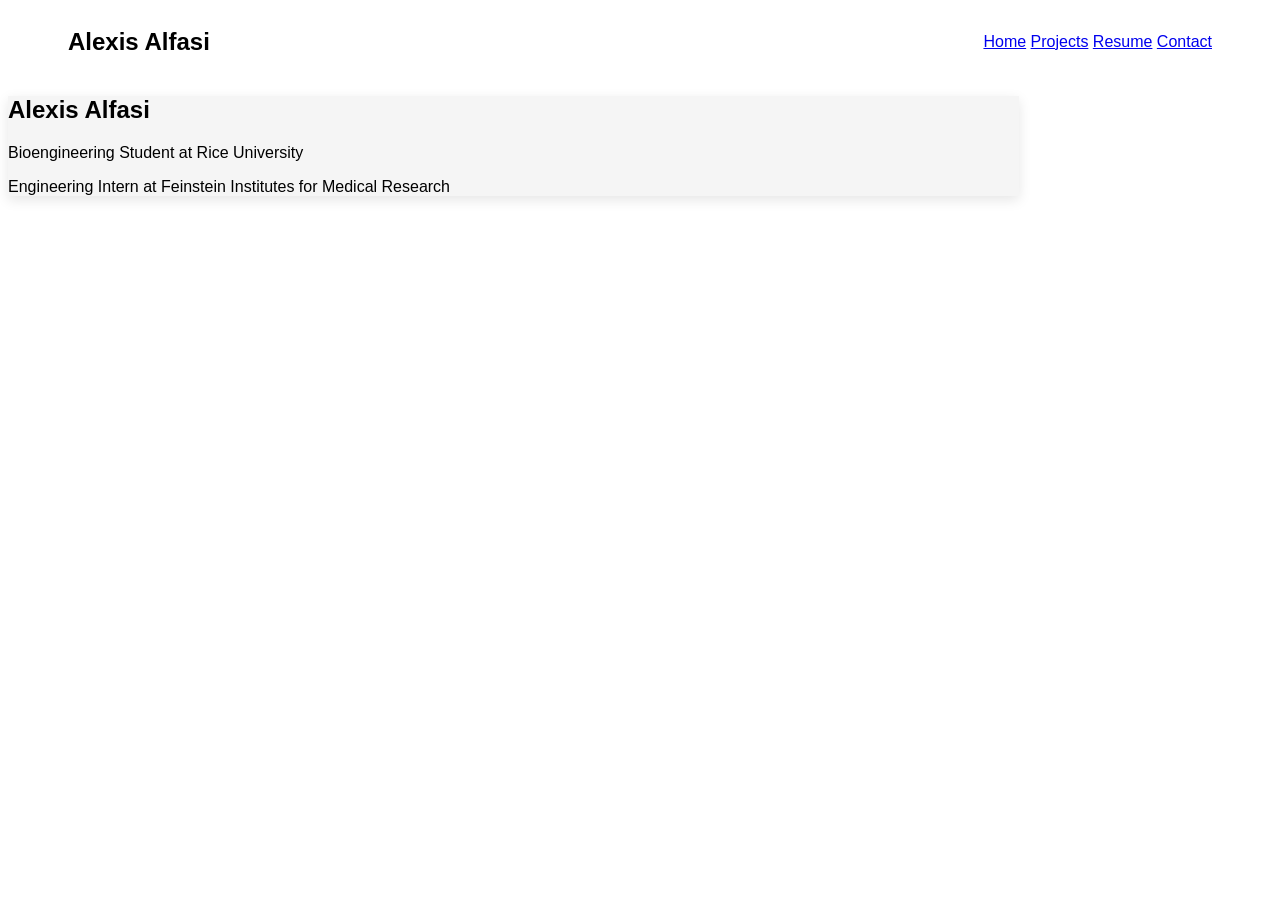
==== index.html @ e49696c0 "creating section boxes" ====
<!DOCTYPE html>
<html>
<head>
   <title>Alexis Alfasi</title>
       <link rel="stylesheet" href="style.css">
</head>

<body>
<nav>
    <h2>Alexis Alfasi</h2>

    <div class="links">
        <a href="index.html">Home</a>
        <a href="projects.html">Projects</a>
        <a href="resume.html">Resume</a>
        <a href="contact.html">Contact</a>
    </div>
</nav>
 <section class="card">
    <h1>Alexis Alfasi</h1>
    <p>Bioengineering Student at Rice University</p>
    <p>Engineering Intern at Feinstein Institutes for Medical Research</p>
</section>
</body>
</html>
---- style.css ----
body{font-family: Arial, Helvetica, sans-serif}

nav {
    position: sticky;
    display: flex;
    top: 0;
    justify-content: space-between;
    align-items: center;
    padding: 20px 60px;
}

nav h2 {
    margin: 0;
}

.card{
    background: whitesmoke;
    border-radius: 15 px;
    padding: 25 px;
    margin: 30 px auto; 
    width: 80%; 
    box-shadow: 0 4px 12px rgba(0,0,0,0.1);
}
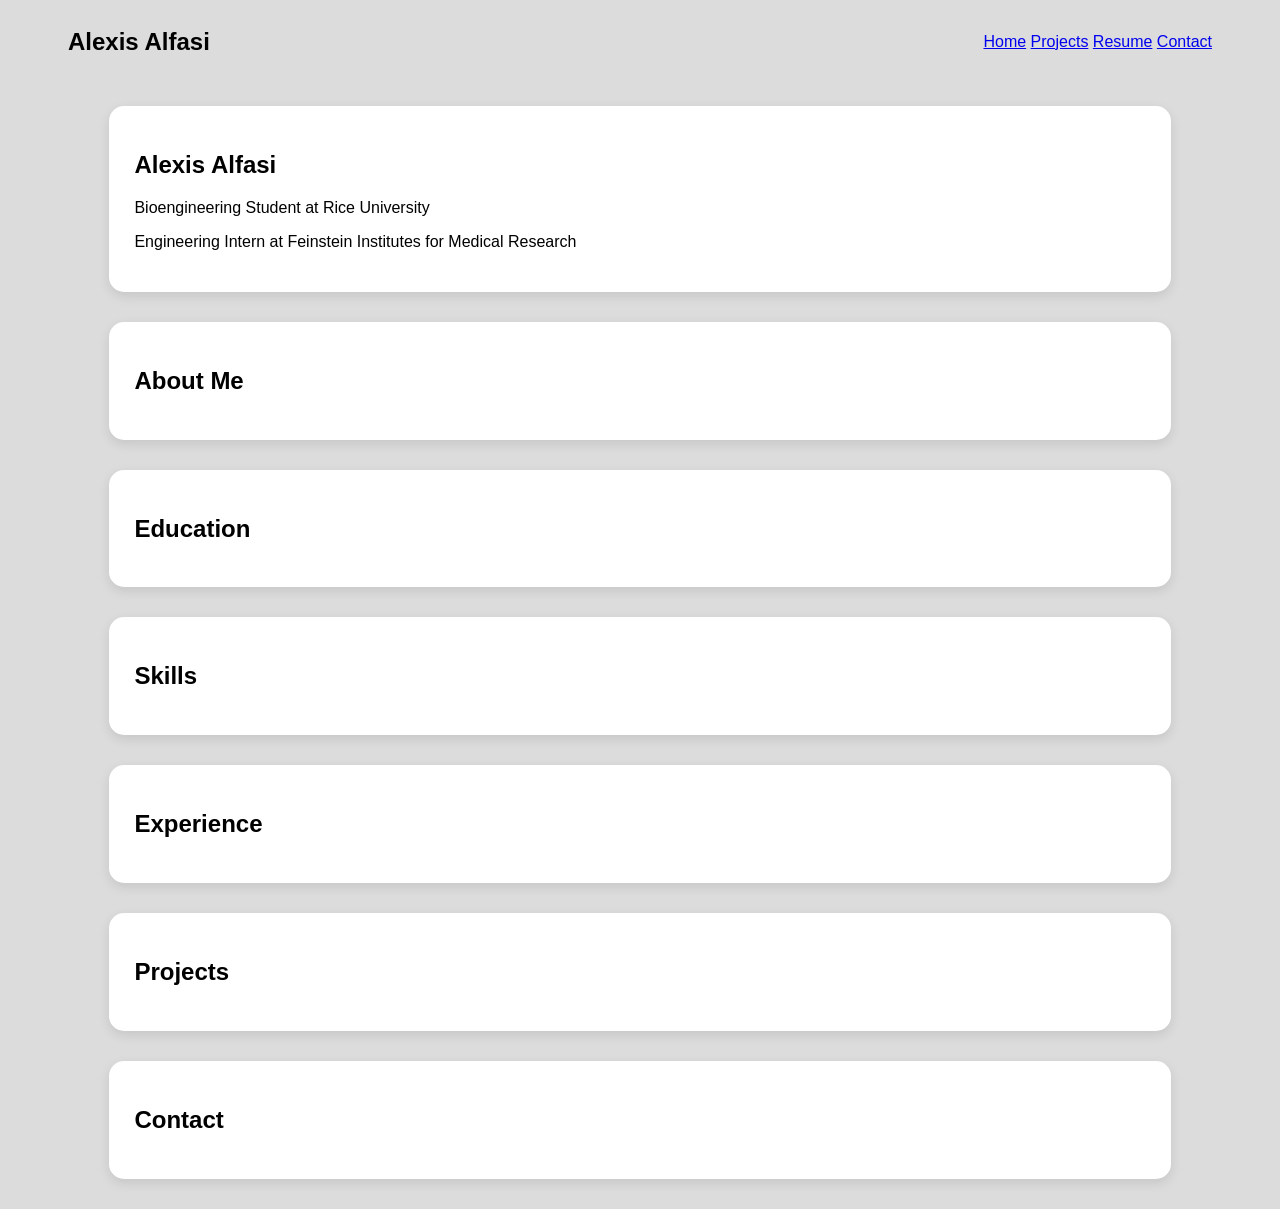
==== commit 5ff56c0f: "Update index.html" ====
--- a/index.html
+++ b/index.html
@@ -21,5 +21,30 @@
     <p>Bioengineering Student at Rice University</p>
     <p>Engineering Intern at Feinstein Institutes for Medical Research</p>
 </section>
+
+<section class="card">
+    <h1>About Me</h1>
+</section>
+
+<section class="card">
+    <h1>Education</h1>
+</section>
+
+<section class="card">
+    <h1>Skills</h1>
+</section>
+
+<section class="card">
+    <h1>Experience</h1>
+</section>
+
+<section class="card">
+    <h1>Projects</h1>
+</section>
+
+<section class="card">
+    <h1>Contact</h1>
+</section>
+
 </body>
 </html>
--- a/style.css
+++ b/style.css
@@ -1,4 +1,7 @@
-body{font-family: Arial, Helvetica, sans-serif}
+body{
+    font-family: Arial, Helvetica, sans-serif;
+    background: gainsboro;
+}
 
 nav {
     position: sticky;
@@ -13,11 +16,11 @@
     margin: 0;
 }
 
-.card{
-    background: whitesmoke;
-    border-radius: 15 px;
-    padding: 25 px;
-    margin: 30 px auto; 
+.card {
+    background: white;
+    border-radius: 15px;
+    padding: 25px;
+    margin: 30px auto; 
     width: 80%; 
     box-shadow: 0 4px 12px rgba(0,0,0,0.1);
 }
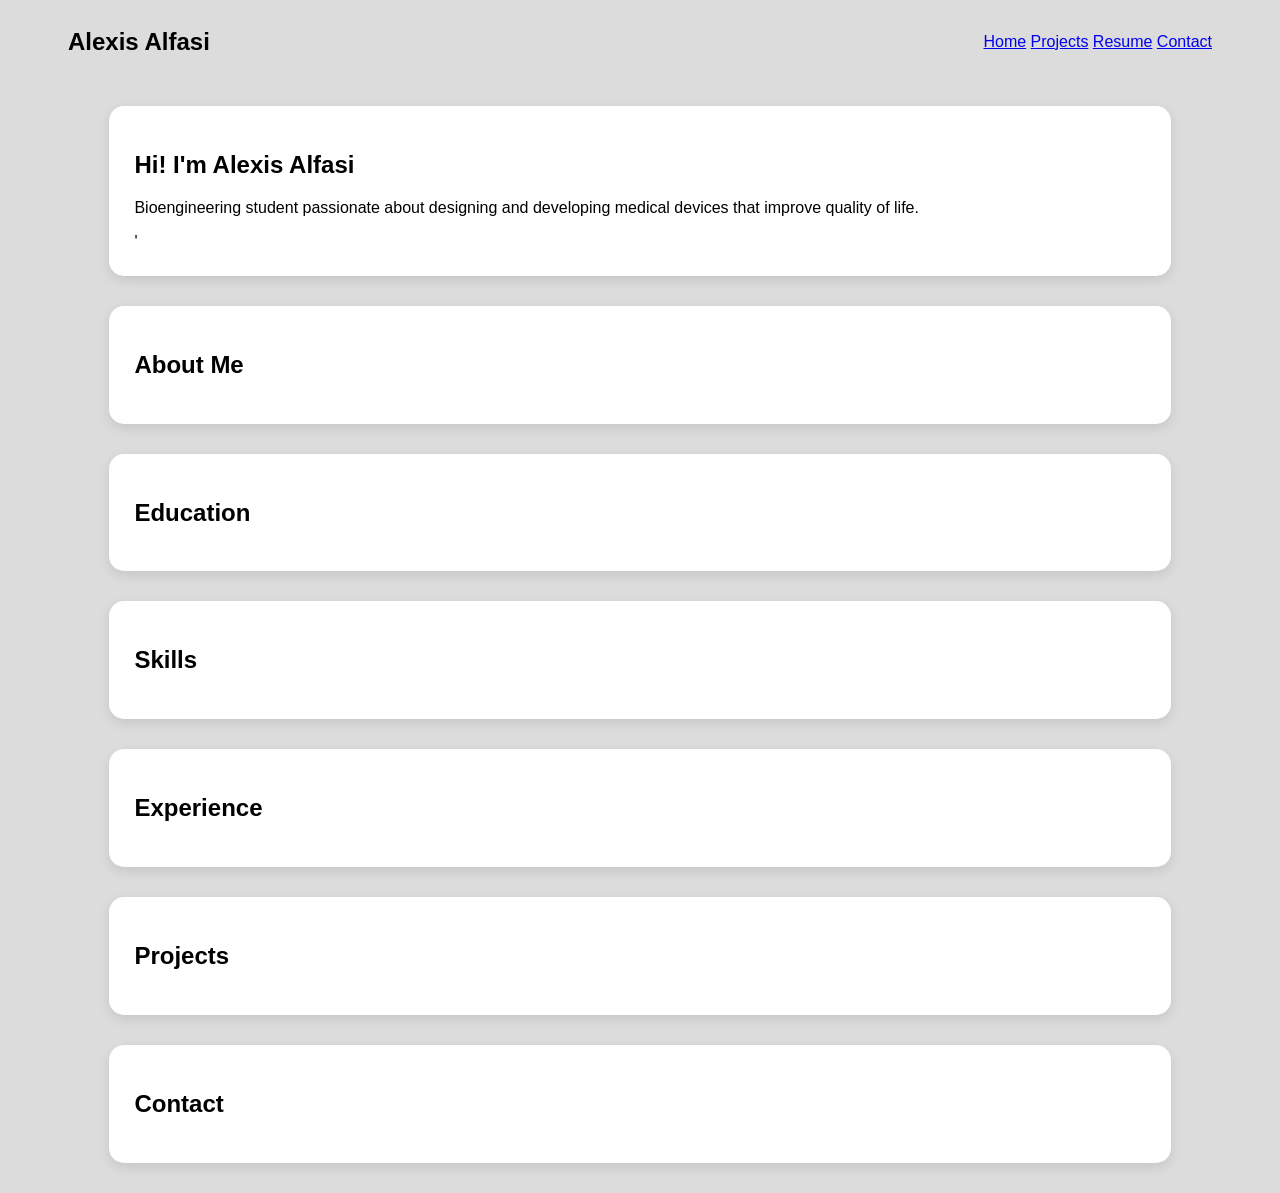
==== commit 1dd19a40: "Update index.html" ====
--- a/index.html
+++ b/index.html
@@ -17,9 +17,8 @@
     </div>
 </nav>
  <section class="card">
-    <h1>Alexis Alfasi</h1>
-    <p>Bioengineering Student at Rice University</p>
-    <p>Engineering Intern at Feinstein Institutes for Medical Research</p>
+    <h1>Hi! I'm Alexis Alfasi</h1>
+    <p>Bioengineering student passionate about designing and developing medical devices that improve quality of life.</p>'
 </section>
 
 <section class="card">
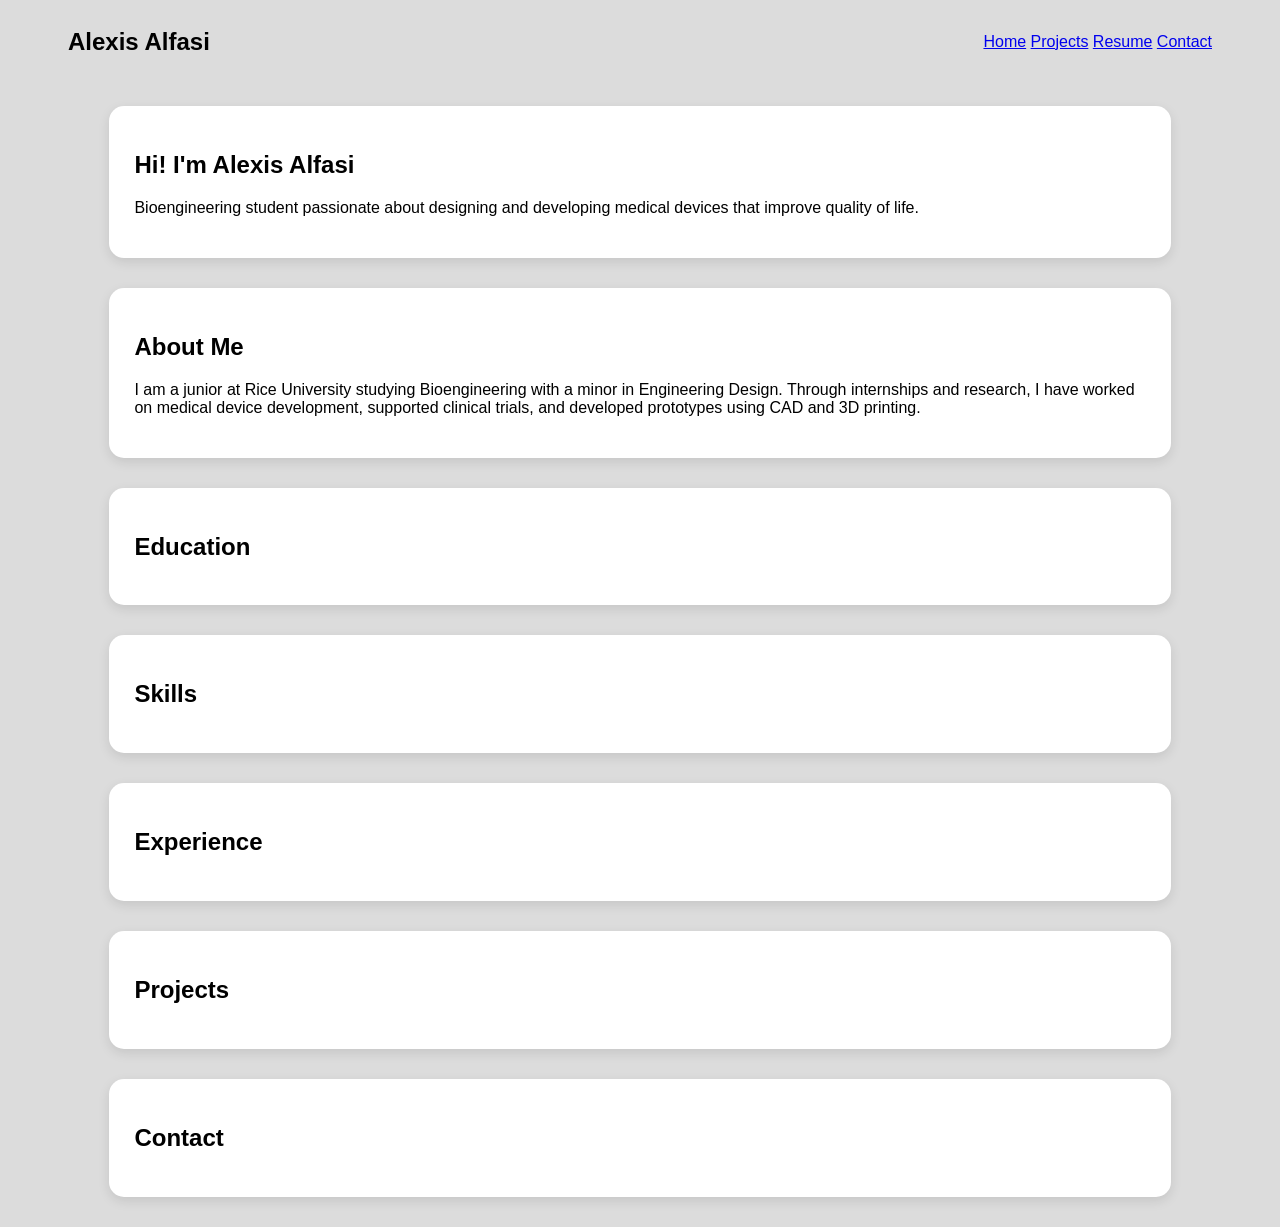
==== commit f5702089: "Update index.html" ====
--- a/index.html
+++ b/index.html
@@ -18,11 +18,16 @@
 </nav>
  <section class="card">
     <h1>Hi! I'm Alexis Alfasi</h1>
-    <p>Bioengineering student passionate about designing and developing medical devices that improve quality of life.</p>'
+    <p>Bioengineering student passionate about designing and developing medical devices that improve quality of life.</p>
 </section>
 
 <section class="card">
     <h1>About Me</h1>
+    <p>I am a junior at Rice University studying Bioengineering with a minor in Engineering Design. 
+        Through internships and research, I have worked on medical device development, supported clinical trials, 
+        and developed prototypes using CAD and 3D printing.
+    </p>
+
 </section>
 
 <section class="card">
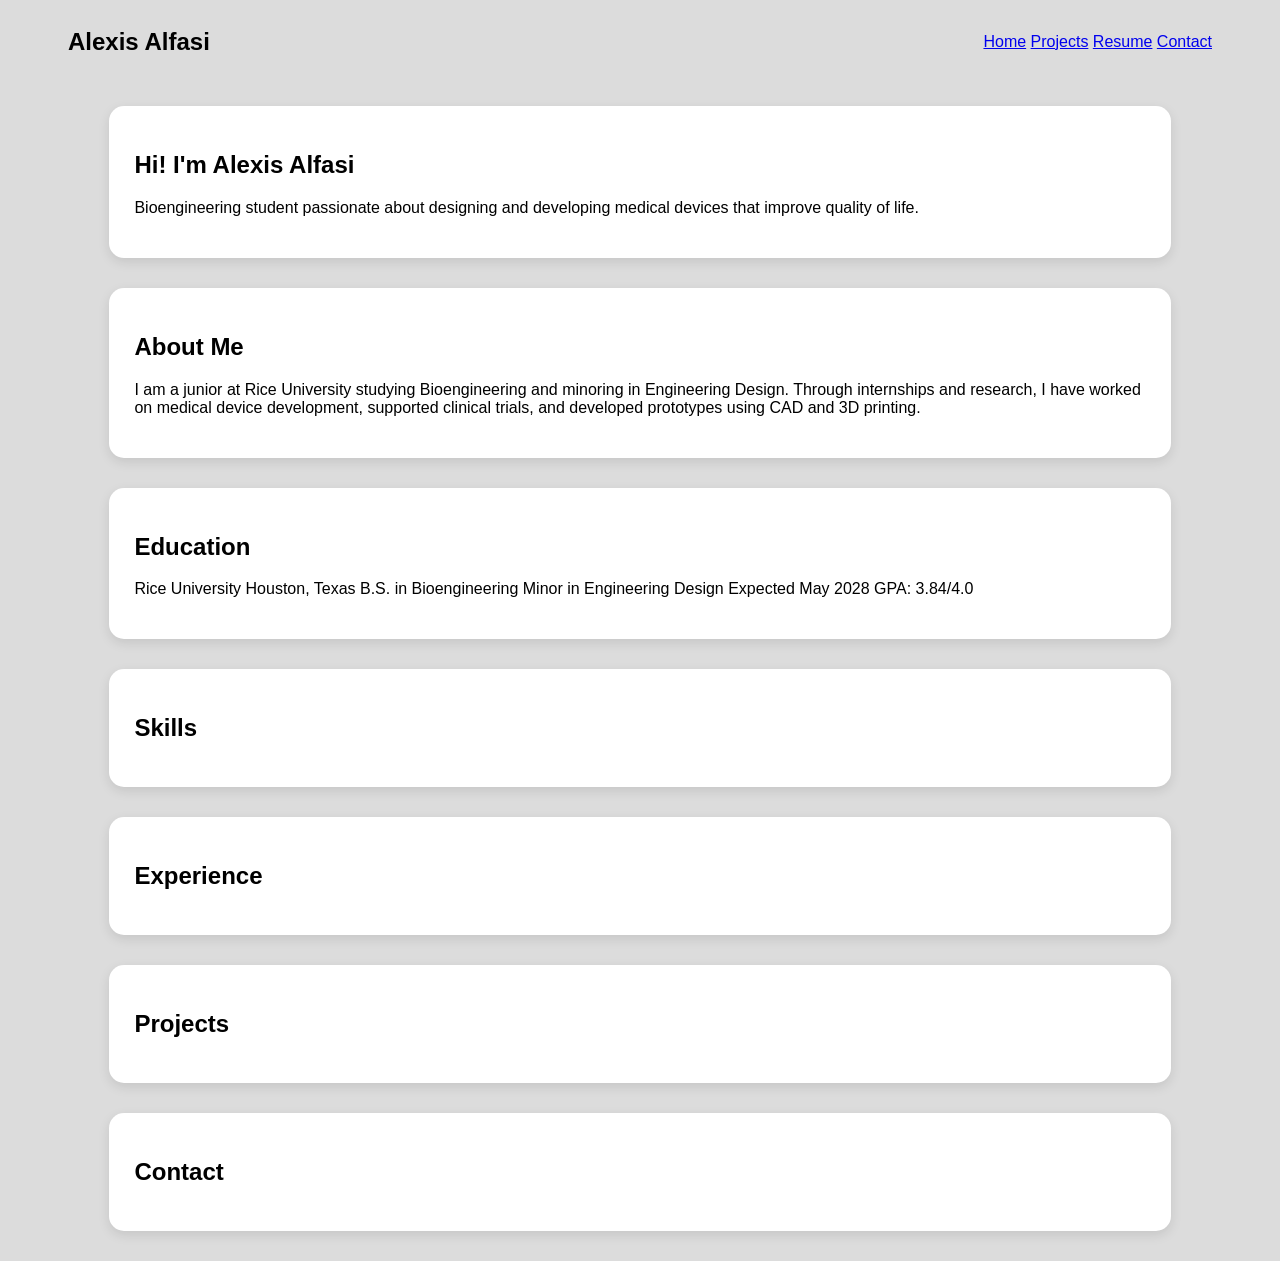
==== commit 178cc6b3: "Update index.html" ====
--- a/index.html
+++ b/index.html
@@ -23,7 +23,7 @@
 
 <section class="card">
     <h1>About Me</h1>
-    <p>I am a junior at Rice University studying Bioengineering with a minor in Engineering Design. 
+    <p>I am a junior at Rice University studying Bioengineering and minoring in Engineering Design. 
         Through internships and research, I have worked on medical device development, supported clinical trials, 
         and developed prototypes using CAD and 3D printing.
     </p>
@@ -32,6 +32,14 @@
 
 <section class="card">
     <h1>Education</h1>
+    <p>
+        Rice University
+        Houston, Texas
+        B.S. in Bioengineering
+        Minor in Engineering Design
+        Expected May 2028
+        GPA: 3.84/4.0
+    </p>
 </section>
 
 <section class="card">
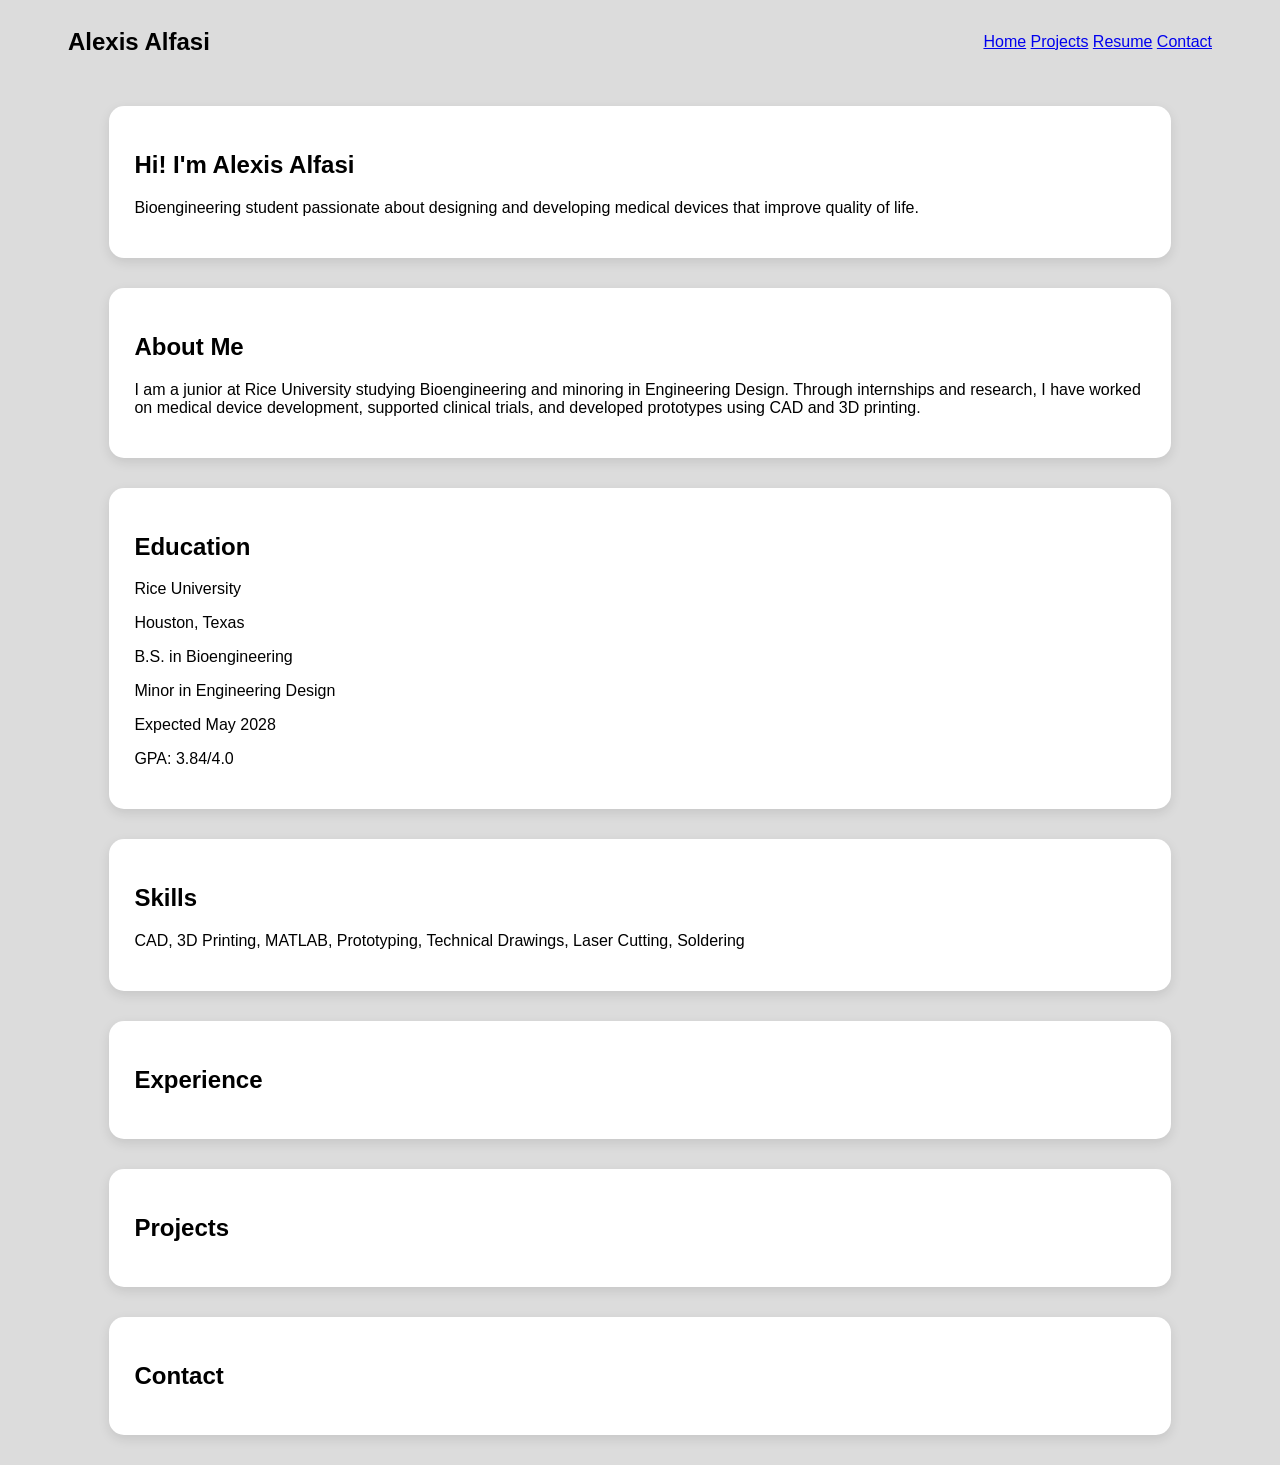
==== commit 4d7dc48e: "Update index.html" ====
--- a/index.html
+++ b/index.html
@@ -32,18 +32,19 @@
 
 <section class="card">
     <h1>Education</h1>
-    <p>
-        Rice University
-        Houston, Texas
-        B.S. in Bioengineering
-        Minor in Engineering Design
-        Expected May 2028
-        GPA: 3.84/4.0
-    </p>
+    <p> Rice University </p>
+    <p> Houston, Texas </p>
+    <p> B.S. in Bioengineering </p>
+    <p> Minor in Engineering Design </p>
+    <p> Expected May 2028 </p>
+    <p> GPA: 3.84/4.0 </p> 
 </section>
 
 <section class="card">
     <h1>Skills</h1>
+    <p>
+        CAD, 3D Printing, MATLAB, Prototyping, Technical Drawings, Laser Cutting, Soldering
+    </p>
 </section>
 
 <section class="card">
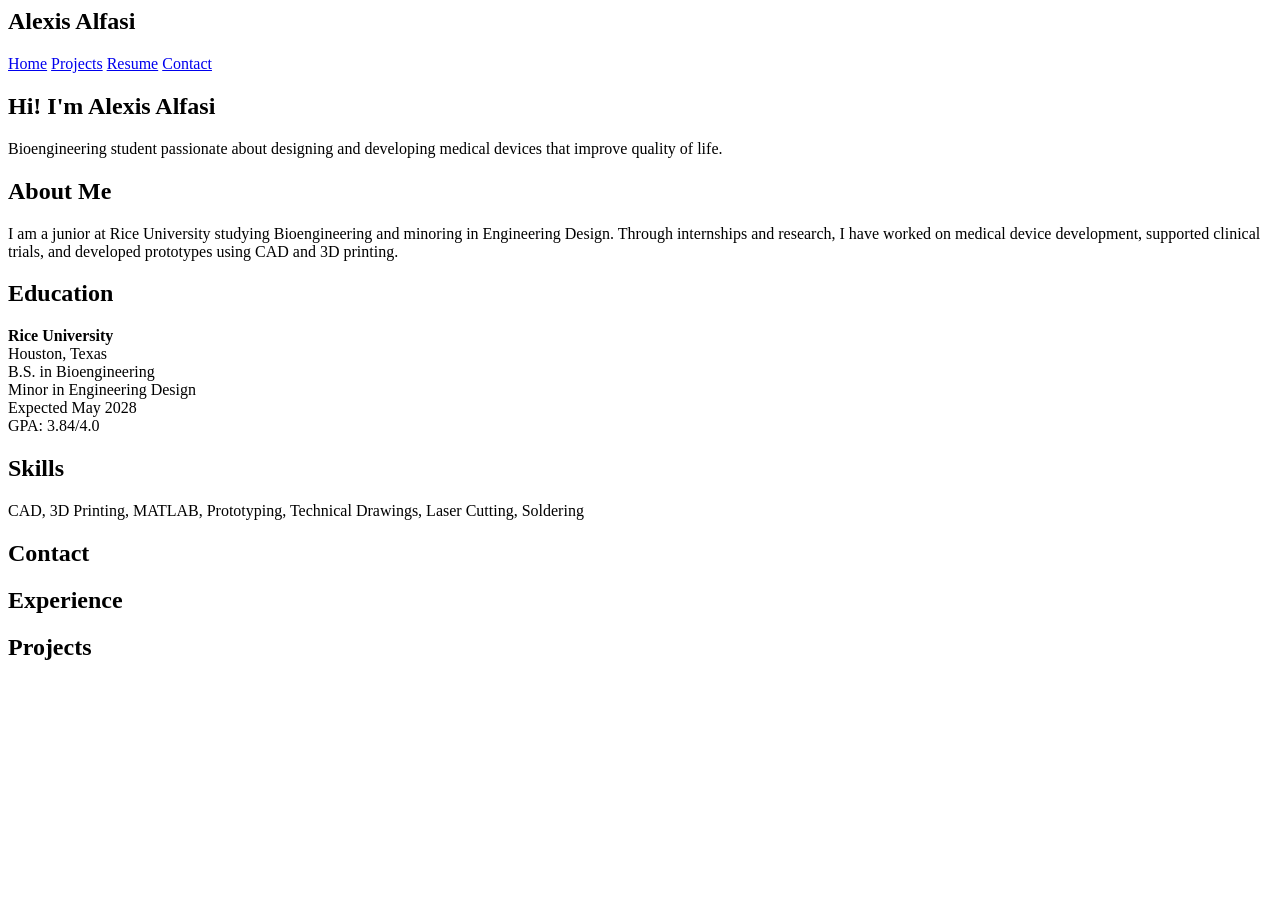
==== commit cdc8dafe: "changing format" ====
--- a/index.html
+++ b/index.html
@@ -1,10 +1,3 @@
-<!DOCTYPE html>
-<html>
-<head>
-   <title>Alexis Alfasi</title>
-       <link rel="stylesheet" href="style.css">
-</head>
-
 <body>
 <nav>
     <h2>Alexis Alfasi</h2>
@@ -16,48 +9,55 @@
         <a href="contact.html">Contact</a>
     </div>
 </nav>
- <section class="card">
-    <h1>Hi! I'm Alexis Alfasi</h1>
-    <p>Bioengineering student passionate about designing and developing medical devices that improve quality of life.</p>
-</section>
 
-<section class="card">
-    <h1>About Me</h1>
-    <p>I am a junior at Rice University studying Bioengineering and minoring in Engineering Design. 
-        Through internships and research, I have worked on medical device development, supported clinical trials, 
-        and developed prototypes using CAD and 3D printing.
-    </p>
+<main class="container">
 
-</section>
+    <section class="card hero">
+        <h1>Hi! I'm Alexis Alfasi</h1>
+        <p>Bioengineering student passionate about designing and developing medical devices that improve quality of life.</p>
+    </section>
 
-<section class="card">
-    <h1>Education</h1>
-    <p> Rice University </p>
-    <p> Houston, Texas </p>
-    <p> B.S. in Bioengineering </p>
-    <p> Minor in Engineering Design </p>
-    <p> Expected May 2028 </p>
-    <p> GPA: 3.84/4.0 </p> 
-</section>
+    <section class="card">
+        <h1>About Me</h1>
+        <p>
+            I am a junior at Rice University studying Bioengineering and minoring in Engineering Design.
+            Through internships and research, I have worked on medical device development, supported clinical
+            trials, and developed prototypes using CAD and 3D printing.
+        </p>
+    </section>
 
-<section class="card">
-    <h1>Skills</h1>
-    <p>
-        CAD, 3D Printing, MATLAB, Prototyping, Technical Drawings, Laser Cutting, Soldering
-    </p>
-</section>
+    <section class="card">
+        <h1>Education</h1>
+        <p>
+            <strong>Rice University</strong><br>
+            Houston, Texas<br>
+            B.S. in Bioengineering<br>
+            Minor in Engineering Design<br>
+            Expected May 2028<br>
+            GPA: 3.84/4.0
+        </p>
+    </section>
 
-<section class="card">
-    <h1>Experience</h1>
-</section>
+    <section class="card">
+        <h1>Skills</h1>
+        <p>
+            CAD, 3D Printing, MATLAB, Prototyping, Technical Drawings,
+            Laser Cutting, Soldering
+        </p>
+    </section>
 
-<section class="card">
-    <h1>Projects</h1>
-</section>
+    <section class="card">
+        <h1>Contact</h1>
+    </section>
 
-<section class="card">
-    <h1>Contact</h1>
-</section>
+    <section class="card wide">
+        <h1>Experience</h1>
+    </section>
 
-</body>
-</html>+    <section class="card wide">
+        <h1>Projects</h1>
+    </section>
+
+</main>
+
+</body>
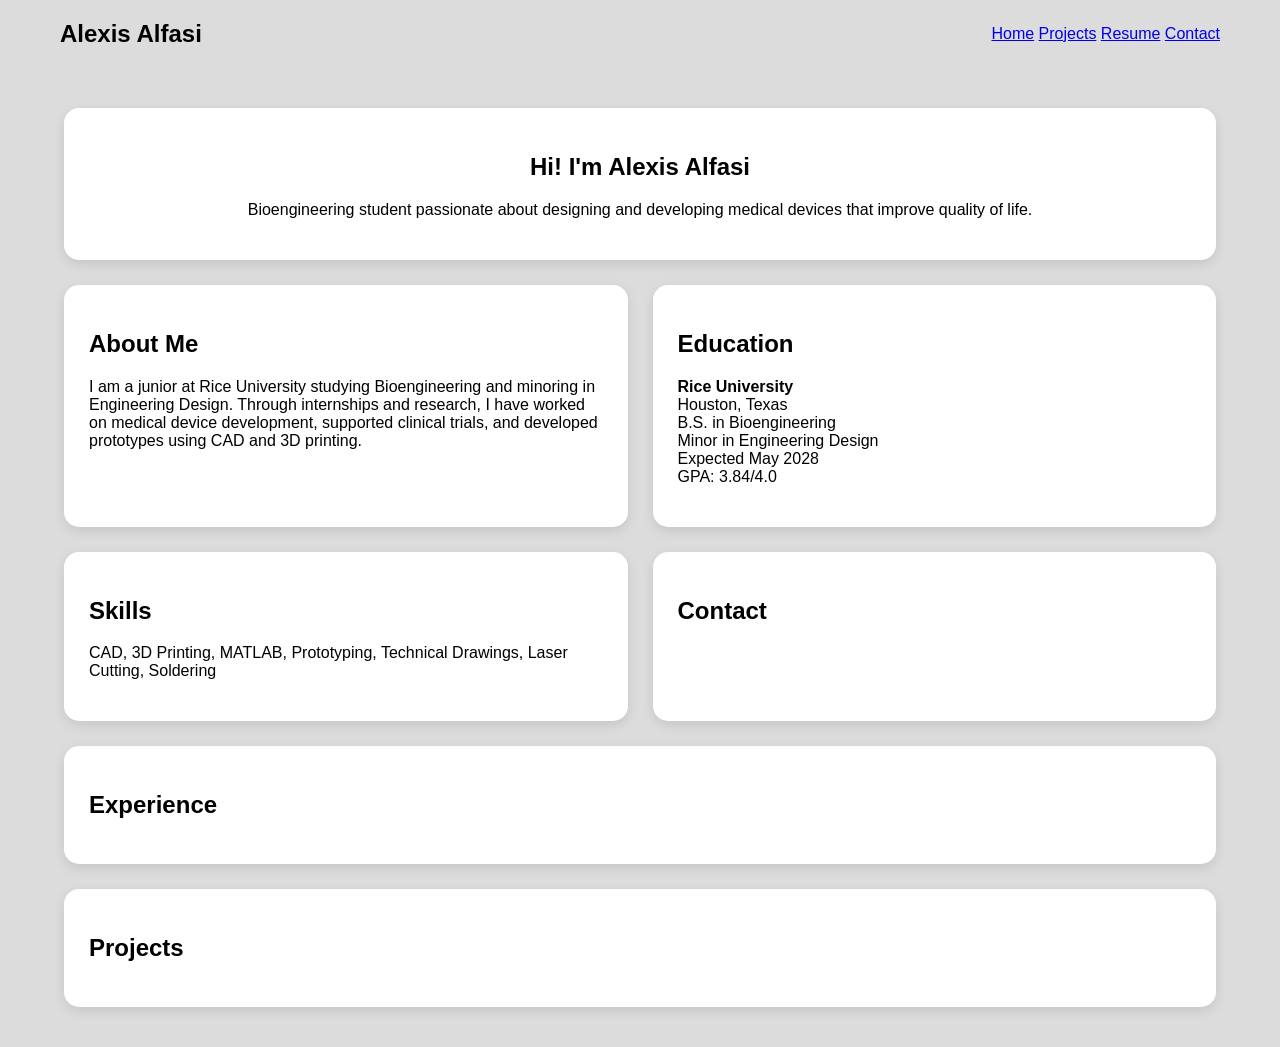
==== commit d0e865b2: "retrying format change" ====
--- a/index.html
+++ b/index.html
@@ -1,3 +1,10 @@
+<!DOCTYPE html>
+<html>
+<head>
+   <title>Alexis Alfasi</title>
+       <link rel="stylesheet" href="style.css">
+</head>
+
 <body>
 <nav>
     <h2>Alexis Alfasi</h2>
--- a/style.css
+++ b/style.css
@@ -0,0 +1,45 @@
+
+nav {
+    position: sticky;
+    display: flex;
+    top: 0;
+    justify-content: space-between;
+    align-items: center;
+    padding: 20px 60px;
+}
+
+nav h2 {
+    margin: 0;
+}
+
+body {
+    font-family: Arial, Helvetica, sans-serif;
+    background: gainsboro;
+    margin: 0;
+}
+
+.container {
+    width: 90%;
+    max-width: 1200px;
+    margin: 40px auto;
+
+    display: grid;
+    grid-template-columns: repeat(2, 1fr);
+    gap: 25px;
+}
+
+.card {
+    background: white;
+    border-radius: 15px;
+    padding: 25px;
+    box-shadow: 0 4px 12px rgba(0,0,0,0.1);
+}
+
+.hero {
+    grid-column: 1 / 3;
+    text-align: center;
+}
+
+.wide {
+    grid-column: 1 / 3;
+}
